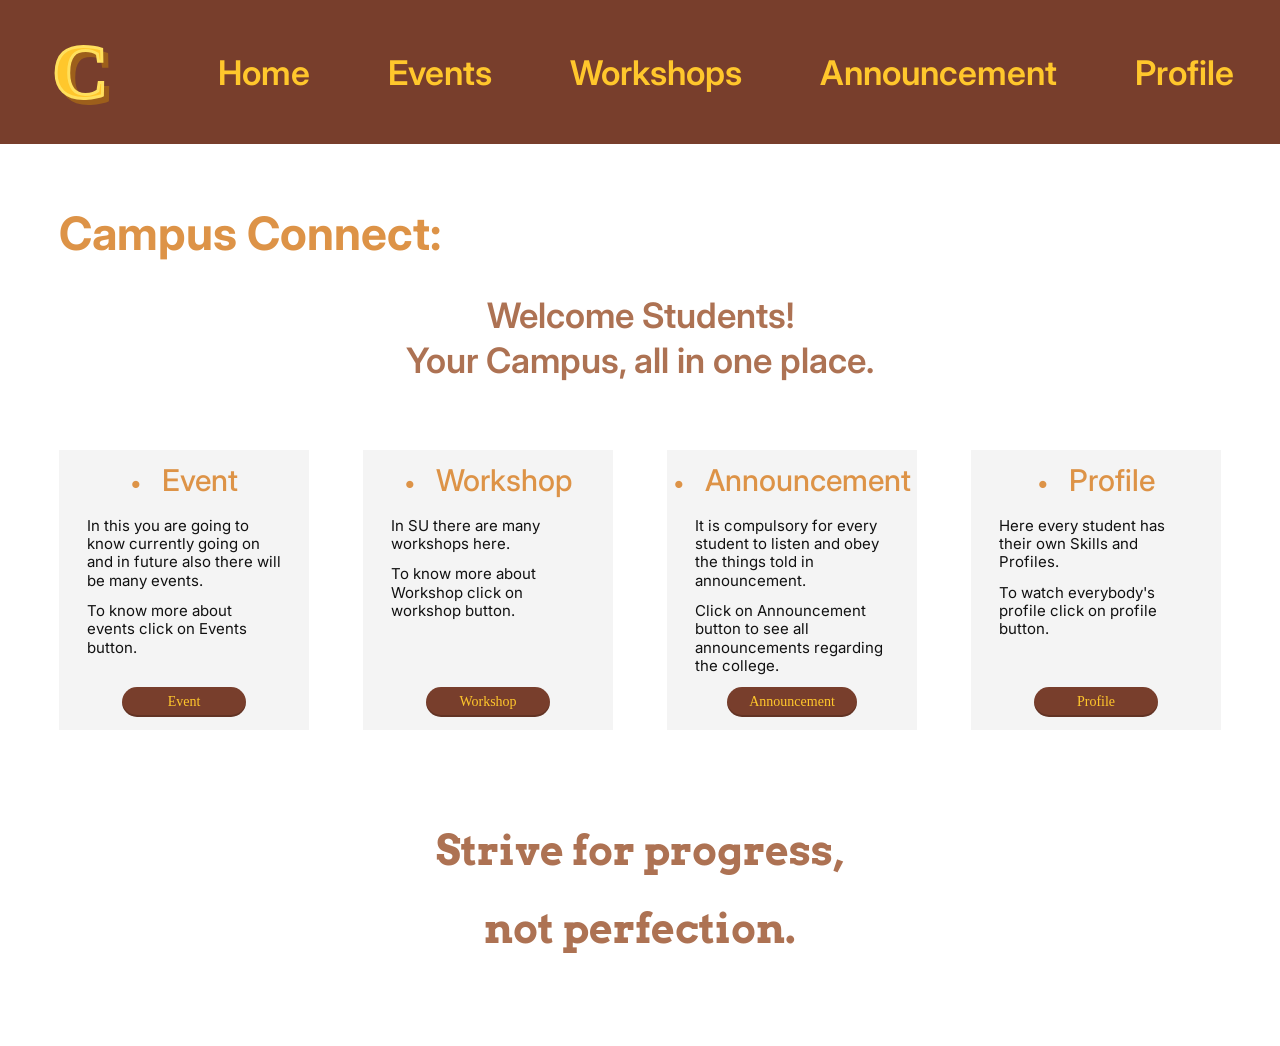
==== index.html @ ac7a1619 "Campus Connect file added" ====
<!doctype html>
<html lang="en">
<head>
  <meta charset="UTF-8">
  <meta name="viewport" content="width=device-width, initial-scale=1.0">

  <title>Campus Connect</title>

  <link rel="preconnect" href="https://fonts.googleapis.com">
  <link rel="preconnect" href="https://fonts.gstatic.com" crossorigin>

  <link
    href="https://fonts.googleapis.com/css2?family=Arvo:wght@700&family=Inter:wght@400;500;600;700&display=swap"
    rel="stylesheet"
  >

  <link rel="stylesheet" href="campus-connect.css">
</head>

<body>
  <header class="site-header">
    <a class="brand-mark" href="#" aria-label="Campus Connect home">C</a>

    <nav class="main-nav">
      <a href="#" class="active">Home</a>
      <a href="#events">Events</a>
      <a href="#workshops">Workshops</a>
      <a href="#announcements">Announcement</a>
      <a href="#profile">Profile</a>
    </nav>
  </header>

  <main>
    <h1>Campus Connect:</h1>

    <section class="intro">
      <h2>Welcome Students!</h2>
      <p>Your Campus, all in one place.</p>
    </section>

    <section class="feature-grid">
      <article class="feature-card" id="events">
        <h3><span>•</span> Event</h3>

        <p>
          In this you are going to know currently going on and in future
          also there will be many events.
        </p>

        <p>To know more about events click on Events button.</p>

        <a class="card-button" href="#events">Event</a>
      </article>

      <article class="feature-card" id="workshops">
        <h3><span>•</span> Workshop</h3>

        <p>In SU there are many workshops here.</p>

        <p>
          To know more about Workshop click on workshop button.
        </p>

        <a class="card-button" href="#workshops">Workshop</a>
      </article>

      <article class="feature-card" id="announcements">
        <h3><span>•</span> Announcement</h3>

        <p>
          It is compulsory for every student to listen and obey the things
          told in announcement.
        </p>

        <p>
          Click on Announcement button to see all announcements regarding
          the college.
        </p>

        <a class="card-button" href="#announcements">Announcement</a>
      </article>

      <article class="feature-card" id="profile">
        <h3><span>•</span> Profile</h3>

        <p>Here every student has their own Skills and Profiles.</p>

        <p>
          To watch everybody's profile click on profile button.
        </p>

        <a class="card-button" href="#profile">Profile</a>
      </article>
    </section>

    <p class="tagline">
      Strive for progress,<br>
      not perfection.
    </p>
  </main>
</body>
</html>
---- campus-connect.css ----
:root {
  --brown: #783e2c;
  --gold: #ffc72c;
  --orange: #dd9347;
  --muted-brown: #ad7253;
  --card: #f4f4f4;
  --ink: #111111;
}

* {
  box-sizing: border-box;
}

html {
  scroll-behavior: smooth;
}

body {
  margin: 0;
  min-width: 320px;
  background: #ffffff;
  color: var(--ink);
  font-family: Inter, Arial, sans-serif;
}

/* Header */

.site-header {
  height: 144px;
  padding: 0 43px;
  display: flex;
  align-items: center;
  gap: 100px;
  background: var(--brown);
}

.brand-mark {
  display: grid;
  place-items: center;
  width: 75px;
  height: 94px;
  flex-shrink: 0;

  color: var(--gold);
  font-family: Georgia, serif;
  font-size: 78px;
  font-weight: 900;
  line-height: 1;
  text-decoration: none;

  -webkit-text-stroke: 3px #ffe05d;
  filter: drop-shadow(5px 5px 0 #9d5f1b);
}

.main-nav {
  display: flex;
  align-items: center;
  gap: 78px;
}

.main-nav a {
  color: var(--gold);
  font-size: 34px;
  font-weight: 600;
  text-decoration: none;
}

.main-nav a:hover,
.main-nav a:focus {
  color: #ffe57a;
  text-decoration: underline;
}

/* Main content */

main {
  padding: 62px 59px 78px;
}

h1 {
  margin: 0;
  color: var(--orange);
  font-size: 46px;
  line-height: 1.2;
}

.intro {
  margin-top: 32px;
  color: var(--muted-brown);
  text-align: center;
}

.intro h2,
.intro p {
  margin: 0;
  font-size: 35px;
  font-weight: 600;
  line-height: 1.28;
}

/* Cards */

.feature-grid {
  display: grid;
  grid-template-columns: repeat(4, minmax(0, 1fr));
  gap: 54px;
  margin-top: 67px;
}

.feature-card {
  min-height: 254px;
  padding: 15px 28px 13px;

  display: flex;
  flex-direction: column;
  align-items: center;

  background: var(--card);
}

.feature-card h3 {
  margin: 0 0 22px;
  color: var(--orange);
  font-size: 30px;
  font-weight: 500;
  line-height: 1;
  white-space: nowrap;
}

.feature-card h3 span {
  margin-right: 13px;
  font-size: 23px;
}

.feature-card p {
  width: 100%;
  margin: 0 0 12px;
  font-size: 15px;
  line-height: 1.22;
}

.card-button {
  min-width: 124px;
  margin-top: auto;
  padding: 8px 22px;

  border-radius: 999px;
  background: var(--brown);
  color: var(--gold);

  font-family: Georgia, serif;
  font-size: 14px;
  line-height: 1;
  text-align: center;
  text-decoration: none;

  box-shadow: inset 0 -2px 0 rgb(0 0 0 / 18%);
}

.card-button:hover,
.card-button:focus {
  background: #8c4a35;
}

/* Quote */

.tagline {
  margin: 82px 0 0;
  color: var(--muted-brown);

  font-family: Arvo, Georgia, serif;
  font-size: 41px;
  font-weight: 700;
  line-height: 1.9;
  text-align: center;
}
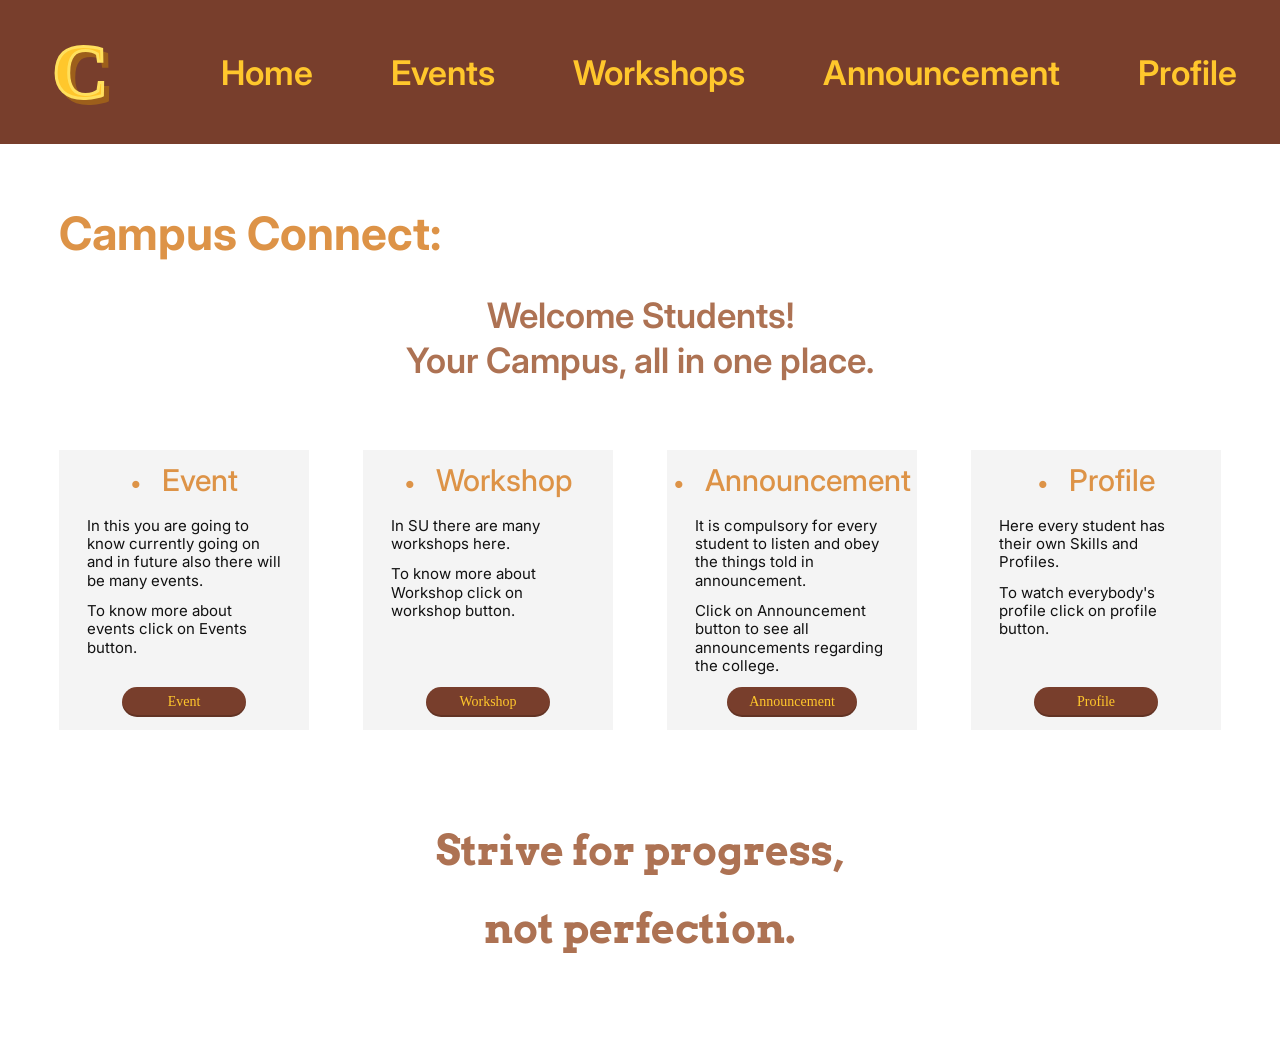
==== commit e9705d0b: "Event page added" ====
--- a/index.html
+++ b/index.html
@@ -23,7 +23,7 @@
 
     <nav class="main-nav">
       <a href="#" class="active">Home</a>
-      <a href="#events">Events</a>
+      <a href="event.html">Events</a>
       <a href="#workshops">Workshops</a>
       <a href="#announcements">Announcement</a>
       <a href="#profile">Profile</a>
@@ -49,7 +49,7 @@
 
         <p>To know more about events click on Events button.</p>
 
-        <a class="card-button" href="#events">Event</a>
+        <a class="card-button" href="event.html">Event</a>
       </article>
 
       <article class="feature-card" id="workshops">
--- a/campus-connect.css
+++ b/campus-connect.css
@@ -23,14 +23,12 @@
   font-family: Inter, Arial, sans-serif;
 }
 
-/* Header */
-
 .site-header {
   height: 144px;
   padding: 0 43px;
   display: flex;
   align-items: center;
-  gap: 100px;
+  justify-content: space-between;
   background: var(--brown);
 }
 
@@ -71,8 +69,6 @@
   text-decoration: underline;
 }
 
-/* Main content */
-
 main {
   padding: 62px 59px 78px;
 }
@@ -97,8 +93,6 @@
   font-weight: 600;
   line-height: 1.28;
 }
-
-/* Cards */
 
 .feature-grid {
   display: grid;
@@ -162,8 +156,6 @@
   background: #8c4a35;
 }
 
-/* Quote */
-
 .tagline {
   margin: 82px 0 0;
   color: var(--muted-brown);
